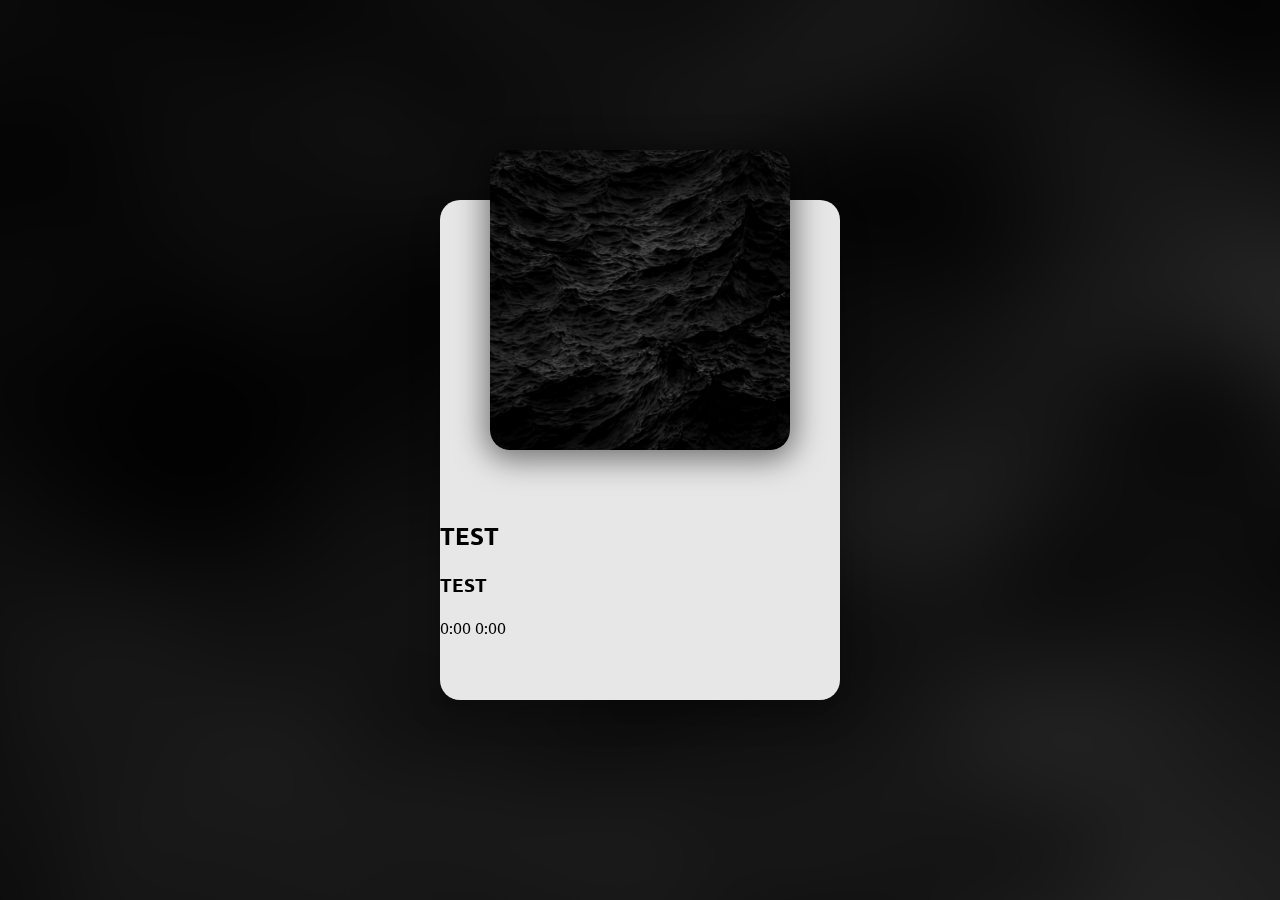
==== web/music-player/index.html @ 98986d9d "music player bace" ====
<!DOCTYPE html>
<html lang="en">
<head>
    <meta charset="UTF-8">
    <meta name="viewport" content="width=device-width, initial-scale=1.0">
    <title>Music Player</title>

    <link rel="stylesheet" href="style.css">
    <link rel="stylesheet" href="https://cdnjs.cloudflare.com/ajax/libs/font-awesome/6.5.1/css/all.min.css" integrity="sha512-DTOQO9RWCH3ppGqcWaEA1BIZOC6xxalwEsw9c2QQeAIftl+Vegovlnee1c9QX4TctnWMn13TZye+giMm8e2LwA==" crossorigin="anonymous" referrerpolicy="no-referrer" />
</head>
<body>

    <div class="background">
        <img src="img/Black Waves.jpg" id="bg-img">
    </div>

    <div class="container">
        <div class="player-img">
            <img src="img/Black Waves.jpg" class="active" id="cover">
        </div>
    

        <h2 id="music-title">TEST</h2>
        <h3 id="music-artist">TEST</h3>

        <div class="player-progress" id="player-progress">
            <div class="progress" id="progress">
                <div class="music-duration">
                    <span id="current-time">0:00</span>
                    <span id="duration">0:00</span>
                </div>
            </div>

            <div class="player-controls">
                <i class="fa-solid fa-backward-fast" title="Previous"></i>
                <i class="fa-solid fa-play" title="Play"></i>
                <i class="fa-solid fa-forward" title="Forwards"></i>
            </div>
        </div>
    </div>

    <script src="script.js"></script>
</body>
</html>
---- web/music-player/style.css ----
@import url('https://fonts.googleapis.com/css2?family=Poppins:wght@300;400;500;600&family=Ubuntu:wght@300;400;500;700&display=swap');

:root {
    --clr-w: #e7e7e7;
}

html {
    box-sizing: border-box;
}

body {
    margin: 0;
    font-family: 'Ubuntu', sans-serif;
    font-size: 1rem;
    min-height: 100vh;
    display: flex;
    align-items: center;
    justify-content: center;   
}

.background {
    position: fixed;
    width: 200%;
    height: 200%;
    top: -50%;
    left: -50%;
    z-index: -1000;
}

.background img {
    position: absolute;
    margin: auto;
    top: 0;
    left: 0;
    bottom: 0;
    right: 0;
    min-width: 50%;
    min-height: 50%;
    filter: blur(15px);
    -webkit-filter: blur(50px);
    transform: scale(1.1);
}

.container {
    background-color: var(--clr-w);
    height: 500px;
    width: 400px;
    border-radius: 20px;
    box-shadow: 0 15px 30px rgba(0,0,0,0.3);
    transition: all 0.3s ease;
}

.container:hover {
    box-shadow: 0 15px 30px rgba(0,0,0,0.6);
}

.player-img {
    width: 300px;
    height: 300px;
    position: relative;
    top: -50px;
    left: 50px;
}

.player-img img {
    object-fit: cover;
    border-radius: 20px;
    height: 0;
    width: 0;
    opacity: 0;
    box-shadow: 0 5px 30px 5px rgba(0,0,0,0.5);
}

.player-img:hover img {
    box-shadow: 0 5px 30px 5px rgba(0,0,0,0.8);
}

.player-img img.active {
    width: 100%;
    height: 100%;
    transition: all 0.3s ease;
    opacity: 1;
}
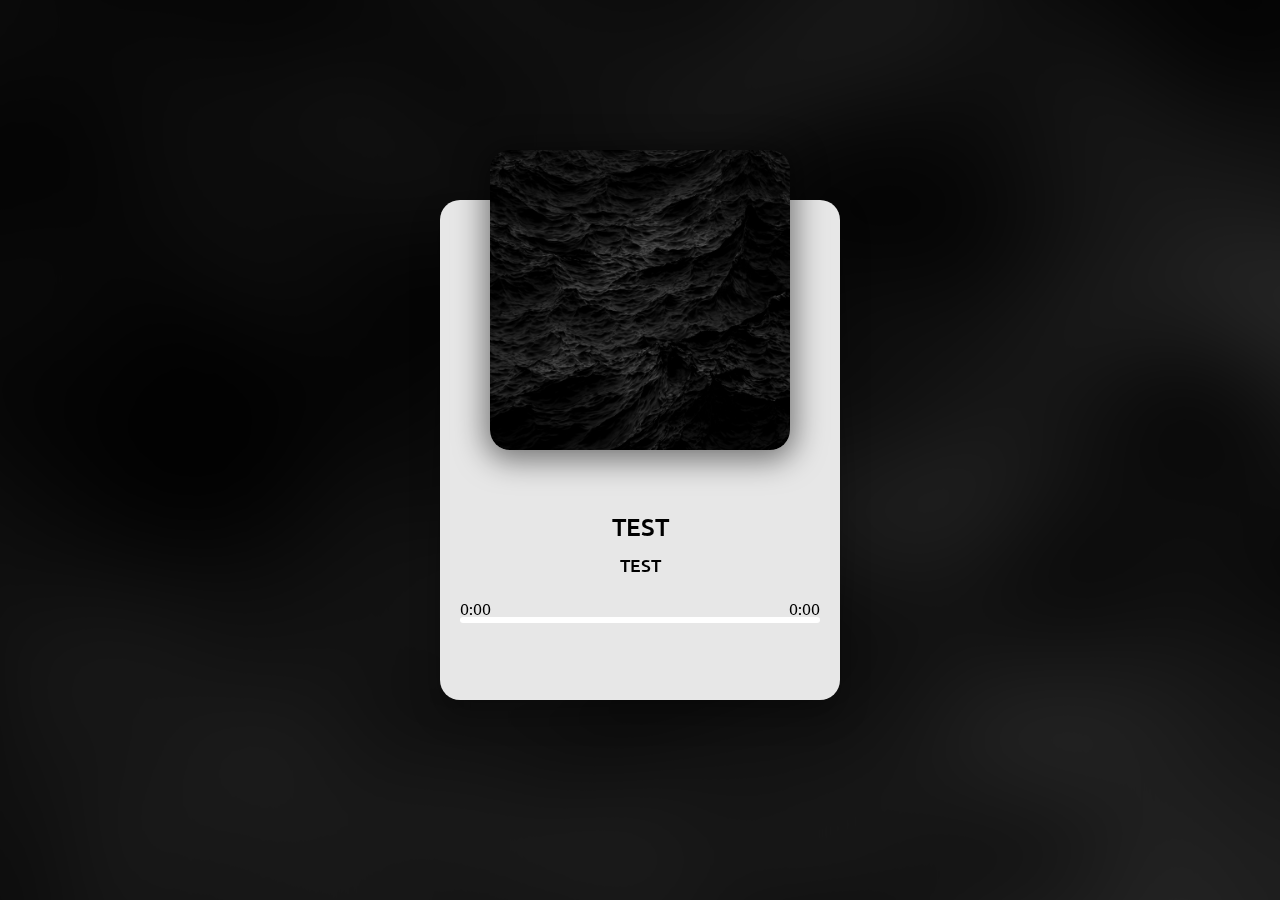
==== commit ecbec8f2: "css" ====
--- a/web/music-player/index.html
+++ b/web/music-player/index.html
@@ -24,19 +24,19 @@
         <h3 id="music-artist">TEST</h3>
 
         <div class="player-progress" id="player-progress">
-            <div class="progress" id="progress">
-                <div class="music-duration">
-                    <span id="current-time">0:00</span>
-                    <span id="duration">0:00</span>
-                </div>
+            <div class="progress" id="progress"></div>
+            <div class="music-duration">
+                <span id="current-time">0:00</span>
+                <span id="duration">0:00</span>
             </div>
+        </div>    
 
-            <div class="player-controls">
-                <i class="fa-solid fa-backward-fast" title="Previous"></i>
-                <i class="fa-solid fa-play" title="Play"></i>
-                <i class="fa-solid fa-forward" title="Forwards"></i>
-            </div>
+        <div class="player-controls">
+            <i class="fa-solid fa-backward-fast" title="Previous"></i>
+            <i class="fa-solid fa-play" title="Play"></i>
+            <i class="fa-solid fa-forward" title="Forwards"></i>
         </div>
+        
     </div>
 
     <script src="script.js"></script>
--- a/web/music-player/style.css
+++ b/web/music-player/style.css
@@ -75,9 +75,74 @@
     box-shadow: 0 5px 30px 5px rgba(0,0,0,0.8);
 }
 
-.player-img img.active {
+.player-img img.active { /* important img.active is together*/
     width: 100%;
     height: 100%;
     transition: all 0.3s ease;
     opacity: 1;
-}+}
+
+h2 {
+    font-size: 25px;
+    text-align: center;
+    font-weight: 500;
+    margin: 10px 0 0;
+}
+
+h3 {
+    font-size: 18px;
+    text-align: center;
+    font-weight: 500;
+    margin: 10px 0 0;
+}
+
+.player-progress {
+    background-color: #fff;
+    border-radius: 5px;
+    cursor: pointer;
+    margin: 40px 20px 35px;
+    height: 6px;
+    width: 90%;
+}
+
+.progress {
+    background-color: #212121;
+    border-radius: 5px;
+    height: 100%;
+    width: 0%;
+    transition: width 0.1s linear;
+}
+
+.music-duration {
+    position: relative;
+    top: -25px;
+    display: flex;
+    justify-content: space-between;
+}
+
+.player-controls {
+    position: relative;
+    top: -15px;
+    left: 120px;
+    width: 200px;
+}
+
+.fa-solid {
+    font-size: 30px;
+    color: #666;
+    margin-right: 30px;
+    cursor: pointer;
+    user-select: none;
+    transition: all 0.3s ease;
+}
+
+.fa-solid:hover {
+    filter: brightness(40%);
+}
+
+.play-button {
+    font-size: 44px;
+    position: relative;
+    top: 3px;
+}
+
